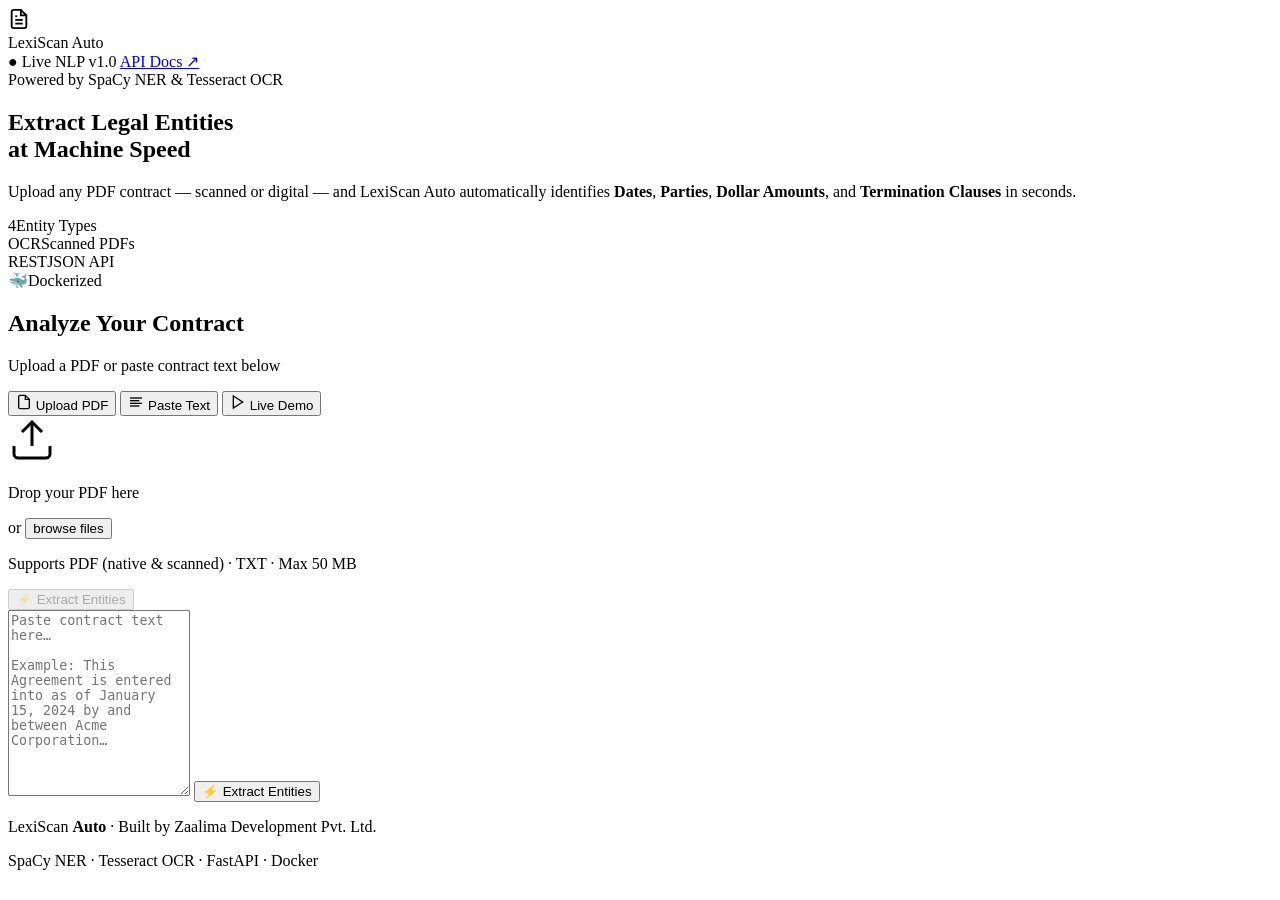
==== frontend/index.html @ 220670ef "Initial commit: LexiScan Auto setup" ====
<!DOCTYPE html>
<html lang="en">
<head>
  <meta charset="UTF-8" />
  <meta name="viewport" content="width=device-width, initial-scale=1.0" />
  <title>LexiScan Auto — Legal Contract Entity Extractor</title>
  <meta name="description" content="AI-powered legal contract analysis. Automatically extract dates, parties, amounts and termination clauses from PDF contracts using OCR and NLP." />
  <link rel="preconnect" href="https://fonts.googleapis.com" />
  <link href="https://fonts.googleapis.com/css2?family=Inter:wght@300;400;500;600;700;800&family=JetBrains+Mono:wght@400;500&display=swap" rel="stylesheet" />
  <link rel="stylesheet" href="/static/style.css" />
</head>
<body>

<!-- ── Animated background ──────────────────────────────────────── -->
<div class="bg-scene" aria-hidden="true">
  <div class="orb orb-1"></div>
  <div class="orb orb-2"></div>
  <div class="orb orb-3"></div>
  <div class="grid-overlay"></div>
</div>

<!-- ── Navigation ───────────────────────────────────────────────── -->
<nav class="navbar">
  <div class="nav-inner">
    <div class="nav-brand">
      <div class="brand-icon">
        <svg width="22" height="22" viewBox="0 0 24 24" fill="none" stroke="currentColor" stroke-width="2"><path d="M14 2H6a2 2 0 0 0-2 2v16a2 2 0 0 0 2 2h12a2 2 0 0 0 2-2V8z"/><polyline points="14 2 14 8 20 8"/><line x1="16" y1="13" x2="8" y2="13"/><line x1="16" y1="17" x2="8" y2="17"/><polyline points="10 9 9 9 8 9"/></svg>
      </div>
      <span class="brand-name">LexiScan <span class="accent">Auto</span></span>
    </div>
    <div class="nav-pills">
      <span class="pill pill-live">● Live</span>
      <span class="pill">NLP v1.0</span>
      <a href="/docs" target="_blank" class="pill pill-link">API Docs ↗</a>
    </div>
  </div>
</nav>

<!-- ── Hero ─────────────────────────────────────────────────────── -->
<section class="hero">
  <div class="hero-inner">
    <div class="hero-badge">
      <span class="badge-dot"></span>
      Powered by SpaCy NER &amp; Tesseract OCR
    </div>
    <h1 class="hero-title">
      Extract Legal Entities<br/>
      <span class="gradient-text">at Machine Speed</span>
    </h1>
    <p class="hero-subtitle">
      Upload any PDF contract — scanned or digital — and LexiScan Auto automatically
      identifies <strong>Dates</strong>, <strong>Parties</strong>, <strong>Dollar Amounts</strong>,
      and <strong>Termination Clauses</strong> in seconds.
    </p>
    <div class="hero-stats">
      <div class="stat-item"><span class="stat-num">4</span><span class="stat-label">Entity Types</span></div>
      <div class="stat-div"></div>
      <div class="stat-item"><span class="stat-num">OCR</span><span class="stat-label">Scanned PDFs</span></div>
      <div class="stat-div"></div>
      <div class="stat-item"><span class="stat-num">REST</span><span class="stat-label">JSON API</span></div>
      <div class="stat-div"></div>
      <div class="stat-item"><span class="stat-num">🐳</span><span class="stat-label">Dockerized</span></div>
    </div>
  </div>
</section>

<!-- ── Upload Section ────────────────────────────────────────────── -->
<section class="upload-section" id="upload">
  <div class="container">
    <div class="section-header">
      <h2>Analyze Your Contract</h2>
      <p>Upload a PDF or paste contract text below</p>
    </div>

    <!-- Tab switcher -->
    <div class="tab-bar">
      <button class="tab-btn active" id="tab-file" onclick="switchTab('file')">
        <svg width="16" height="16" viewBox="0 0 24 24" fill="none" stroke="currentColor" stroke-width="2"><path d="M14 2H6a2 2 0 0 0-2 2v16a2 2 0 0 0 2 2h12a2 2 0 0 0 2-2V8z"/><polyline points="14 2 14 8 20 8"/></svg>
        Upload PDF
      </button>
      <button class="tab-btn" id="tab-text" onclick="switchTab('text')">
        <svg width="16" height="16" viewBox="0 0 24 24" fill="none" stroke="currentColor" stroke-width="2"><line x1="17" y1="10" x2="3" y2="10"/><line x1="21" y1="6" x2="3" y2="6"/><line x1="21" y1="14" x2="3" y2="14"/><line x1="17" y1="18" x2="3" y2="18"/></svg>
        Paste Text
      </button>
      <button class="tab-btn" id="tab-demo" onclick="runDemo()">
        <svg width="16" height="16" viewBox="0 0 24 24" fill="none" stroke="currentColor" stroke-width="2"><polygon points="5 3 19 12 5 21 5 3"/></svg>
        Live Demo
      </button>
    </div>

    <!-- File upload panel -->
    <div class="tab-panel active" id="panel-file">
      <div class="drop-zone" id="dropZone"
           ondragover="event.preventDefault(); this.classList.add('drag-over')"
           ondragleave="this.classList.remove('drag-over')"
           ondrop="handleDrop(event)">
        <input type="file" id="fileInput" accept=".pdf,.txt" hidden onchange="handleFileSelect(event)" />
        <div class="drop-icon">
          <svg width="48" height="48" viewBox="0 0 24 24" fill="none" stroke="currentColor" stroke-width="1.5"><path d="M21 15v4a2 2 0 0 1-2 2H5a2 2 0 0 1-2-2v-4"/><polyline points="17 8 12 3 7 8"/><line x1="12" y1="3" x2="12" y2="15"/></svg>
        </div>
        <div class="drop-text">
          <p class="drop-title">Drop your PDF here</p>
          <p class="drop-sub">or <button class="inline-btn" onclick="document.getElementById('fileInput').click()">browse files</button></p>
          <p class="drop-formats">Supports PDF (native &amp; scanned) · TXT · Max 50 MB</p>
        </div>
        <div class="file-preview" id="filePreview" hidden>
          <div class="file-icon">📄</div>
          <div class="file-info">
            <span class="file-name" id="fileName"></span>
            <span class="file-size" id="fileSize"></span>
          </div>
          <button class="remove-btn" onclick="clearFile()">✕</button>
        </div>
      </div>
      <button class="extract-btn" id="extractBtnFile" onclick="extractFromFile()" disabled>
        <span class="btn-icon">⚡</span> Extract Entities
      </button>
    </div>

    <!-- Text panel -->
    <div class="tab-panel" id="panel-text">
      <textarea id="textInput" class="text-area" placeholder="Paste contract text here…&#10;&#10;Example: This Agreement is entered into as of January 15, 2024 by and between Acme Corporation…" rows="12"></textarea>
      <button class="extract-btn" id="extractBtnText" onclick="extractFromText()">
        <span class="btn-icon">⚡</span> Extract Entities
      </button>
    </div>

    <!-- Progress -->
    <div class="progress-wrap" id="progressWrap" hidden>
      <div class="pipeline-steps">
        <div class="step" id="step-upload"><div class="step-dot"></div><span>Uploading</span></div>
        <div class="step-line"></div>
        <div class="step" id="step-ocr"><div class="step-dot"></div><span>OCR / Parse</span></div>
        <div class="step-line"></div>
        <div class="step" id="step-ner"><div class="step-dot"></div><span>NER Model</span></div>
        <div class="step-line"></div>
        <div class="step" id="step-validate"><div class="step-dot"></div><span>Validate</span></div>
        <div class="step-line"></div>
        <div class="step" id="step-done"><div class="step-dot"></div><span>Complete</span></div>
      </div>
      <div class="progress-bar-track"><div class="progress-bar-fill" id="progressFill"></div></div>
      <p class="progress-label" id="progressLabel">Initializing pipeline…</p>
    </div>
  </div>
</section>

<!-- ── Results Section ───────────────────────────────────────────── -->
<section class="results-section" id="results" hidden>
  <div class="container">

    <!-- Summary bar -->
    <div class="summary-bar" id="summaryBar">
      <div class="summary-meta" id="summaryMeta"></div>
      <div class="summary-counts" id="summaryCounts"></div>
    </div>

    <!-- Entity cards grid -->
    <div class="entities-grid">

      <div class="entity-card card-date" id="card-dates">
        <div class="card-header">
          <div class="card-icon">📅</div>
          <div>
            <h3 class="card-title">Contract Dates</h3>
            <span class="card-count" id="count-dates">0 found</span>
          </div>
        </div>
        <ul class="entity-list" id="list-dates"></ul>
      </div>

      <div class="entity-card card-party" id="card-parties">
        <div class="card-header">
          <div class="card-icon">🏛️</div>
          <div>
            <h3 class="card-title">Parties</h3>
            <span class="card-count" id="count-parties">0 found</span>
          </div>
        </div>
        <ul class="entity-list" id="list-parties"></ul>
      </div>

      <div class="entity-card card-amount" id="card-amounts">
        <div class="card-header">
          <div class="card-icon">💰</div>
          <div>
            <h3 class="card-title">Dollar Amounts</h3>
            <span class="card-count" id="count-amounts">0 found</span>
          </div>
        </div>
        <ul class="entity-list" id="list-amounts"></ul>
      </div>

      <div class="entity-card card-term full-width" id="card-termination">
        <div class="card-header">
          <div class="card-icon">⚖️</div>
          <div>
            <h3 class="card-title">Termination Clauses</h3>
            <span class="card-count" id="count-term">0 found</span>
          </div>
        </div>
        <ul class="entity-list" id="list-term"></ul>
      </div>

    </div>

    <!-- JSON viewer -->
    <div class="json-panel">
      <div class="json-header">
        <span class="json-title">
          <svg width="16" height="16" viewBox="0 0 24 24" fill="none" stroke="currentColor" stroke-width="2"><polyline points="16 18 22 12 16 6"/><polyline points="8 6 2 12 8 18"/></svg>
          Raw JSON Response
        </span>
        <button class="copy-btn" id="copyBtn" onclick="copyJSON()">
          <svg width="14" height="14" viewBox="0 0 24 24" fill="none" stroke="currentColor" stroke-width="2"><rect x="9" y="9" width="13" height="13" rx="2"/><path d="M5 15H4a2 2 0 0 1-2-2V4a2 2 0 0 1 2-2h9a2 2 0 0 1 2 2v1"/></svg>
          Copy
        </button>
      </div>
      <pre class="json-body" id="jsonBody"></pre>
    </div>

    <!-- Reset -->
    <div class="reset-row">
      <button class="reset-btn" onclick="resetUI()">← Analyze Another Contract</button>
    </div>

  </div>
</section>

<!-- ── Footer ────────────────────────────────────────────────────── -->
<footer class="footer">
  <div class="footer-inner">
    <p>LexiScan <strong>Auto</strong> · Built by <span class="accent">Zaalima Development Pvt. Ltd.</span></p>
    <p class="footer-sub">SpaCy NER · Tesseract OCR · FastAPI · Docker</p>
  </div>
</footer>

<script src="/static/app.js"></script>
</body>
</html>
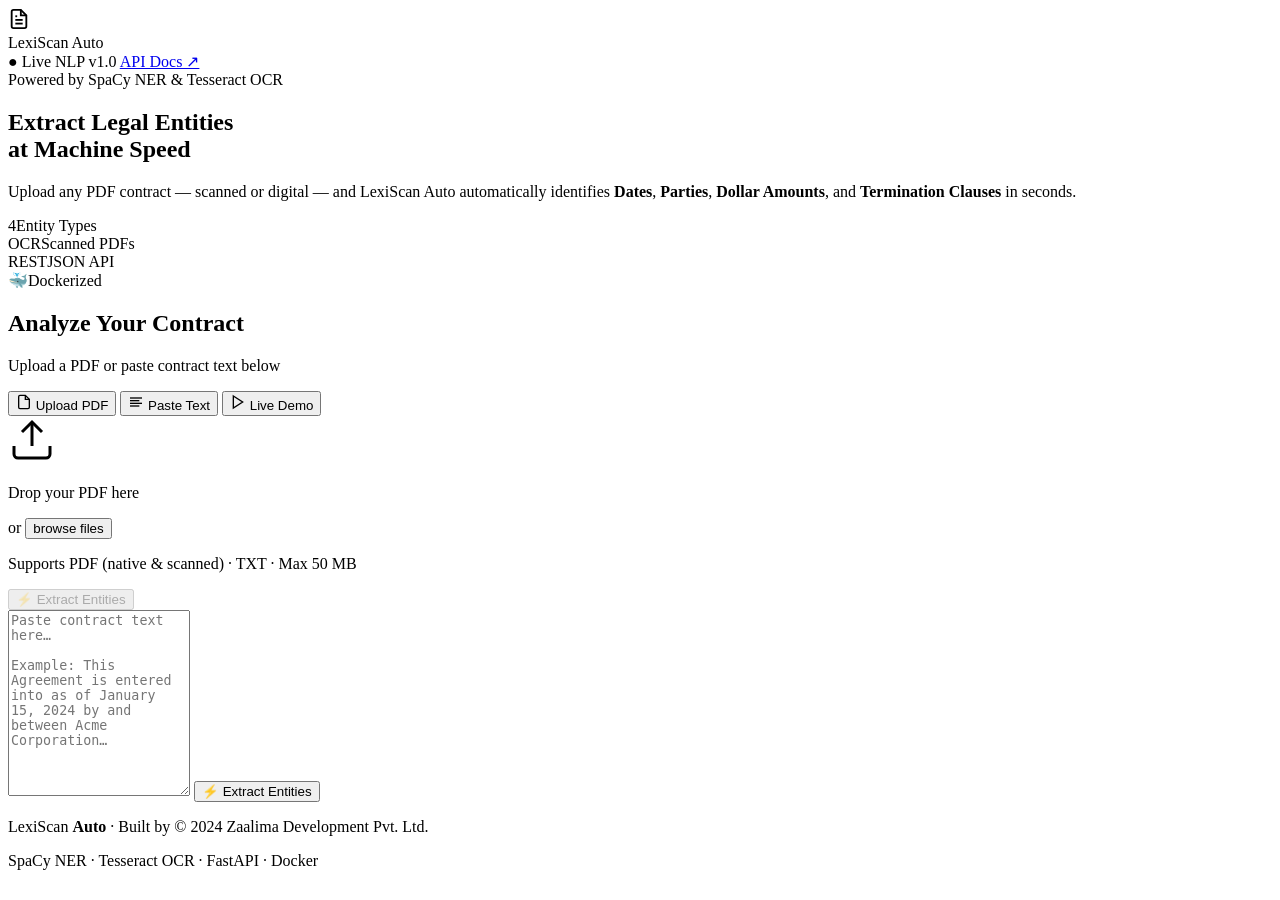
==== commit 78e40537: "ui: add copyright year to footer" ====
--- a/frontend/index.html
+++ b/frontend/index.html
@@ -229,7 +229,7 @@
 <!-- ── Footer ────────────────────────────────────────────────────── -->
 <footer class="footer">
   <div class="footer-inner">
-    <p>LexiScan <strong>Auto</strong> · Built by <span class="accent">Zaalima Development Pvt. Ltd.</span></p>
+    <p>LexiScan <strong>Auto</strong> · Built by <span class="accent">&copy; 2024 Zaalima Development Pvt. Ltd.</span></p>
     <p class="footer-sub">SpaCy NER · Tesseract OCR · FastAPI · Docker</p>
   </div>
 </footer>
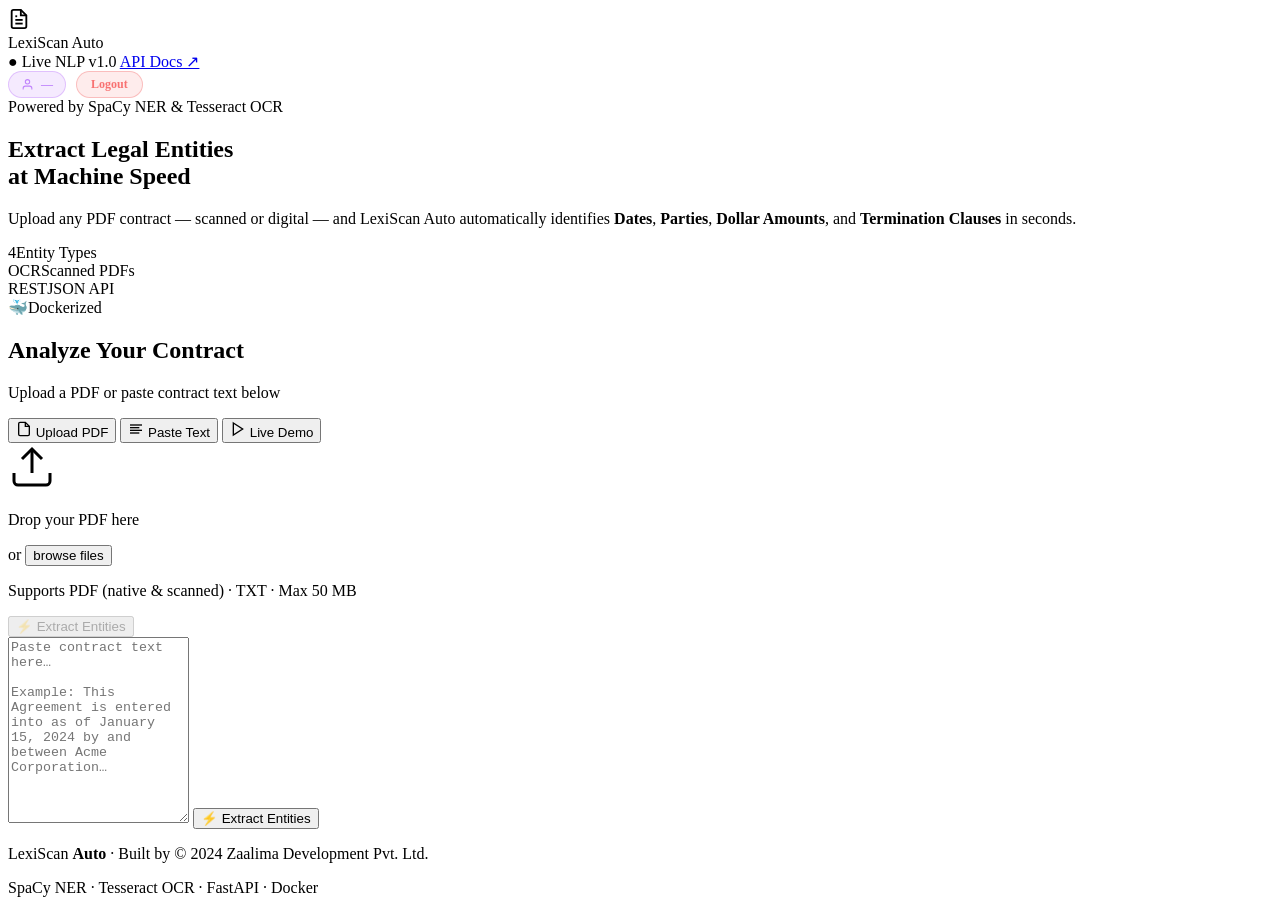
==== commit ca1dda55: "feat: add JWT login/register authentication Backend: - New auth/ package with JWT (python-jose) + bc" ====
--- a/frontend/index.html
+++ b/frontend/index.html
@@ -8,6 +8,24 @@
   <link rel="preconnect" href="https://fonts.googleapis.com" />
   <link href="https://fonts.googleapis.com/css2?family=Inter:wght@300;400;500;600;700;800&family=JetBrains+Mono:wght@400;500&display=swap" rel="stylesheet" />
   <link rel="stylesheet" href="/static/style.css" />
+  <style>
+    .nav-user {
+      display: flex; align-items: center; gap: 10px;
+    }
+    .user-chip {
+      display: flex; align-items: center; gap: 7px;
+      padding: 5px 12px; border-radius: 999px; font-size: 0.75rem; font-weight: 600;
+      background: rgba(168,85,247,0.12); border: 1px solid rgba(168,85,247,0.28);
+      color: #c084fc;
+    }
+    .user-chip svg { flex-shrink: 0; }
+    .logout-btn {
+      padding: 5px 14px; border-radius: 999px; font-size: 0.75rem; font-weight: 600;
+      background: rgba(239,68,68,0.1); border: 1px solid rgba(239,68,68,0.28);
+      color: #f87171; cursor: pointer; font-family: inherit; transition: all 0.2s;
+    }
+    .logout-btn:hover { background: rgba(239,68,68,0.22); }
+  </style>
 </head>
 <body>
 
@@ -32,6 +50,13 @@
       <span class="pill pill-live">● Live</span>
       <span class="pill">NLP v1.0</span>
       <a href="/docs" target="_blank" class="pill pill-link">API Docs ↗</a>
+    </div>
+    <div class="nav-user">
+      <div class="user-chip">
+        <svg width="13" height="13" viewBox="0 0 24 24" fill="none" stroke="currentColor" stroke-width="2"><path d="M20 21v-2a4 4 0 0 0-4-4H8a4 4 0 0 0-4 4v2"/><circle cx="12" cy="7" r="4"/></svg>
+        <span id="nav-username">—</span>
+      </div>
+      <button class="logout-btn" onclick="logout()" id="logout-btn">Logout</button>
     </div>
   </div>
 </nav>
@@ -94,7 +119,7 @@
            ondragover="event.preventDefault(); this.classList.add('drag-over')"
            ondragleave="this.classList.remove('drag-over')"
            ondrop="handleDrop(event)">
-        <input type="file" id="fileInput" accept=".pdf,.txt" hidden onchange="handleFileSelect(event)" />
+        <input type="file" id="fileInput" accept=".pdf,.txt" aria-label="Upload document file" hidden onchange="handleFileSelect(event)" />
         <div class="drop-icon">
           <svg width="48" height="48" viewBox="0 0 24 24" fill="none" stroke="currentColor" stroke-width="1.5"><path d="M21 15v4a2 2 0 0 1-2 2H5a2 2 0 0 1-2-2v-4"/><polyline points="17 8 12 3 7 8"/><line x1="12" y1="3" x2="12" y2="15"/></svg>
         </div>
@@ -234,6 +259,18 @@
   </div>
 </footer>
 
+<script src="/static/auth.js"></script>
 <script src="/static/app.js"></script>
+<script>
+  // Auth guard — redirect to login if not authenticated
+  requireAuth();
+  // Show current username in navbar
+  (function() {
+    const u = getStoredUser();
+    if (u && u.username) {
+      document.getElementById('nav-username').textContent = u.username;
+    }
+  })();
+</script>
 </body>
 </html>
